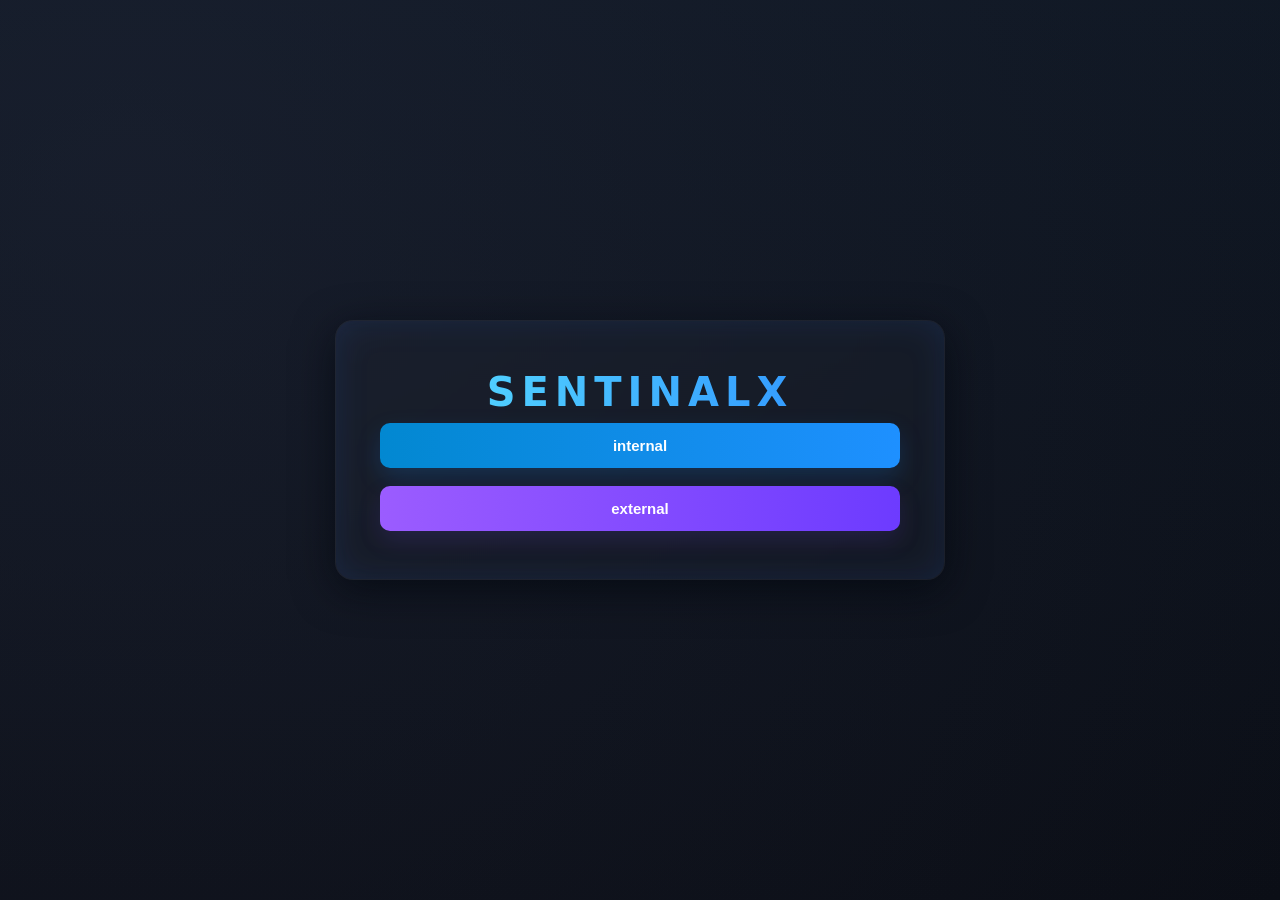
==== index.html @ fb239993 "s" ====
<!doctype html>
<html lang="en">
  <head>
    <meta charset="UTF-8" />
    <meta name="viewport" content="width=device-width, initial-scale=1.0" />
    <title>SENTINALX</title>

    <!-- Link to local stylesheet (replace path if your project uses /src/styles.css) -->
    <link rel="stylesheet" href="/src/styles.css" />

    <!-- Local script -->
    <script src="script.js" defer></script>
  </head>

  <body class="sx-body">

    <div class="sx-card" role="main" aria-labelledby="sx-title">
      <h1 id="sx-title" class="sx-title">SENTINALX</h1>

      <main class="sx-button-group" role="navigation" aria-label="Main actions">
        <!-- Keep onclick internal() for compatibility with existing JS -->
        <button type="button" onclick="internal()" class="sx-btn sx-btn-internal">
          <a href="internal.html" class="sx-link">internal</a>
        </button>

        <button type="button" class="sx-btn sx-btn-external">
          external
        </button>
      </main>
    </div>

  </body>
</html>
---- src/styles.css ----
/* === SentinalX isolated theme (all classes start with sx-) === */

/* -- Basic page layout -- */
.sx-body {
  margin: 0;
  min-height: 100vh;
  display: flex;
  align-items: center;
  justify-content: center;
  font-family: "Inter", system-ui, -apple-system, "Segoe UI", Roboto, "Helvetica Neue", Arial;
  color: #dbe6f1;
  background: radial-gradient(circle at 10% 20%, rgba(40,45,65,0.35), transparent),
              linear-gradient(180deg, #0f1723, #0b0e16);
  -webkit-font-smoothing: antialiased;
}

/* -- Compact centered small card used on index.html -- */
.sx-card {
  width: min(520px, 92vw);
  background: rgba(255,255,255,0.02);
  padding: 48px 44px;
  border-radius: 18px;
  text-align: center;
  box-shadow: 0 10px 40px rgba(2,6,12,0.65), 0 0 35px rgba(57,126,255,0.12) inset;
  border: 1px solid rgba(255,255,255,0.03);
  backdrop-filter: blur(6px);
}

/* -- Title styles -- */
.sx-title,
.sx-panel-title {
  margin: 0 0 8px 0;
  font-weight: 800;
  font-size: 40px;
  letter-spacing: 6px;
  background: linear-gradient(90deg,#59e0ff,#2b8bff);
  -webkit-background-clip: text;
  background-clip: text;
  color: transparent;
}

/* small subtitle */
.sx-panel-sub {
  margin: 0 0 18px 0;
  color: #98a0b3;
  font-size: 12px;
  letter-spacing: 2px;
}

/* -- Buttons container on index.html -- */
.sx-button-group {
  display: flex;
  flex-direction: column;
  gap: 18px;
}

/* -- Base button -- */
.sx-btn {
  border: none;
  cursor: pointer;
  padding: 14px 18px;
  border-radius: 10px;
  font-weight: 700;
  font-size: 15px;
  transition: transform .2s ease, box-shadow .2s ease;
  width: 100%;
  color: #fff;
  display: inline-flex;
  align-items: center;
  justify-content: center;
}

/* small link inside button */
.sx-link { color: inherit; text-decoration: none; display:block; width:100%; }

/* Button variants */
.sx-btn-internal {
  background: linear-gradient(90deg,#0288d1,#1e90ff);
  box-shadow: 0 10px 25px rgba(20,140,255,0.18);
}

.sx-btn-external {
  background: linear-gradient(90deg,#9b5cff,#6d3bff);
  box-shadow: 0 10px 25px rgba(120,70,255,0.14);
}

.sx-btn-muted {
  background: linear-gradient(180deg, rgba(255,255,255,0.02), rgba(255,255,255,0.01));
  color: #dbe6f1;
  box-shadow: 0 6px 18px rgba(2,6,12,0.6);
}

.sx-btn-primary { background: linear-gradient(90deg,#00b4ff,#0066ff); }
.sx-btn-purple  { background: linear-gradient(90deg,#9b5cff,#6d3bff); }
.sx-btn-green   { background: linear-gradient(90deg,#16c98a,#0aa36f); }

.sx-btn:hover { transform: translateY(-3px); }

/* === internal.html specific components === */

.sx-panel {
  width: min(760px, 96vw);
  display: flex;
  flex-direction: column;
  gap: 18px;
  align-items: center;
  padding: 36px 18px;
}

.sx-panel-header { text-align: center; margin-bottom: 6px; }

.sx-card-md {
  width: 100%;
  max-width: 540px;
  background: linear-gradient(180deg, rgba(255,255,255,0.02), rgba(255,255,255,0.01));
  padding: 26px;
  border-radius: 14px;
  border: 1px solid rgba(255,255,255,0.03);
  box-shadow: 0 8px 30px rgba(4,8,12,0.6), 0 0 28px rgba(80,120,255,0.06) inset;
}

/* status row */
.sx-status { display:flex; align-items:center; justify-content:center; gap:10px; margin-bottom:12px; }
.sx-dot { width:12px; height:12px; border-radius:50%; background:#30d158; box-shadow:0 6px 18px rgba(48,209,88,0.12); }
.sx-status-text { color:#9fcdbf; font-weight:600; }

/* controls stack */
.sx-controls { display:flex; flex-direction:column; gap:12px; }

/* divider */
.sx-divider { height:1px; background:linear-gradient(90deg,transparent,rgba(255,255,255,0.03),transparent); margin:12px 0;border-radius:2px; }

/* toggle row */
.sx-toggle-row {
  display:flex; align-items:center; justify-content:space-between; gap:12px;
  background: rgba(255,255,255,0.01); padding:12px; border-radius:10px;
}

.sx-toggle-left { display:flex; align-items:center; gap:10px; color:#e6f0ff; font-weight:600; }
.sx-toggle-icon { opacity:0.9; font-size:18px; color:#f1c40f; }

/* Toggle switch (pure CSS) */
.sx-toggle-right { display:flex; align-items:center; }

.sx-toggle-checkbox { display:none; }

.sx-toggle-switch {
  width:48px; height:26px; border-radius:999px; display:inline-flex; align-items:center; padding:3px;
  background:#18212b; position:relative; cursor:pointer; transition: background .22s ease;
}

.sx-toggle-knob {
  width:20px; height:20px; border-radius:50%; background:#cdd6e6; box-shadow:0 6px 12px rgba(2,6,12,0.5);
  transform: translateX(0);
  transition: transform .22s ease, background .22s ease;
}

/* Toggle checked state (using sibling selector) */
.sx-toggle-checkbox:checked + .sx-toggle-switch {
  background: linear-gradient(90deg,#5ce1a3,#16c98a);
}
.sx-toggle-checkbox:checked + .sx-toggle-switch .sx-toggle-knob {
  transform: translateX(22px);
  background: #fff;
}

/* Footer */
.sx-footer { color:#98a0b3; font-size:12px; margin-top:12px; text-align:center; }

/* small responsive tweaks */
@media (max-width:520px) {
  .sx-card { padding: 32px 20px; border-radius:14px; width: 92vw; }
  .sx-title { font-size:32px; letter-spacing:4px; }
  .sx-panel { padding: 18px; }
}
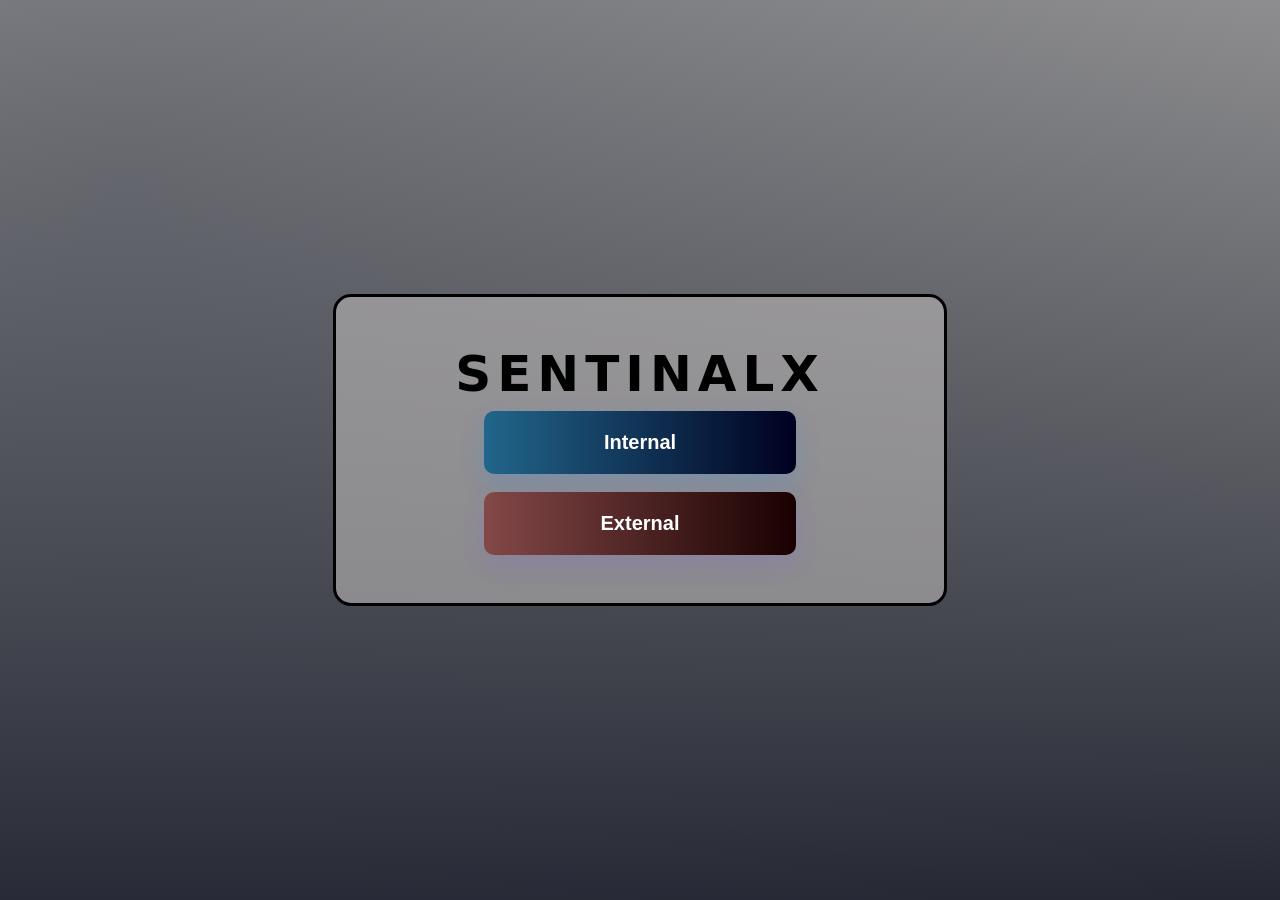
==== commit d638d71b: "s" ====
--- a/index.html
+++ b/index.html
@@ -4,6 +4,13 @@
     <meta charset="UTF-8" />
     <meta name="viewport" content="width=device-width, initial-scale=1.0" />
     <title>SENTINALX</title>
+
+    <link rel="preconnect" href="https://fonts.googleapis.com" />
+    <link rel="preconnect" href="https://fonts.gstatic.com" crossorigin />
+    <link
+      href="https://fonts.googleapis.com/css2?family=Space+Grotesk:wght@400;500;600;700&display=swap"
+      rel="stylesheet"
+    />
 
     <!-- Link to local stylesheet (replace path if your project uses /src/styles.css) -->
     <link rel="stylesheet" href="/src/styles.css" />
@@ -20,11 +27,11 @@
       <main class="sx-button-group" role="navigation" aria-label="Main actions">
         <!-- Keep onclick internal() for compatibility with existing JS -->
         <button type="button" onclick="internal()" class="sx-btn sx-btn-internal">
-          <a href="internal.html" class="sx-link">internal</a>
+          <a href="internal.html" class="sx-link">Internal</a>
         </button>
 
         <button type="button" class="sx-btn sx-btn-external">
-          external
+          External
         </button>
       </main>
     </div>
--- a/src/styles.css
+++ b/src/styles.css
@@ -8,22 +8,22 @@
   align-items: center;
   justify-content: center;
   font-family: "Inter", system-ui, -apple-system, "Segoe UI", Roboto, "Helvetica Neue", Arial;
-  color: #dbe6f1;
-  background: radial-gradient(circle at 10% 20%, rgba(40,45,65,0.35), transparent),
-              linear-gradient(180deg, #0f1723, #0b0e16);
+  color: #fcfdfd;
+  background: radial-gradient(circle at 10% 20%, rgba(56, 60, 74, 0.35), transparent),
+              linear-gradient(180deg, #929293, #252833);
   -webkit-font-smoothing: antialiased;
 }
 
 /* -- Compact centered small card used on index.html -- */
 .sx-card {
   width: min(520px, 92vw);
-  background: rgba(255,255,255,0.02);
+  background: rgba(183, 180, 180, 0.62);
   padding: 48px 44px;
   border-radius: 18px;
   text-align: center;
-  box-shadow: 0 10px 40px rgba(2,6,12,0.65), 0 0 35px rgba(57,126,255,0.12) inset;
-  border: 1px solid rgba(255,255,255,0.03);
-  backdrop-filter: blur(6px);
+  /* box-shadow: 0 10px 40px rgba(2,6,12,0.65), 0 0 35px rgba(57,126,255,0.12) inset; */
+  border: 3px solid rgb(0, 0, 0);
+  /* backdrop-filter: blur(6px); */
 }
 
 /* -- Title styles -- */
@@ -31,9 +31,9 @@
 .sx-panel-title {
   margin: 0 0 8px 0;
   font-weight: 800;
-  font-size: 40px;
+  font-size: 50px;
   letter-spacing: 6px;
-  background: linear-gradient(90deg,#59e0ff,#2b8bff);
+  background: linear-gradient(90deg,#000101,#000000);
   -webkit-background-clip: text;
   background-clip: text;
   color: transparent;
@@ -43,14 +43,22 @@
 .sx-panel-sub {
   margin: 0 0 18px 0;
   color: #98a0b3;
-  font-size: 12px;
+  font-size: 20px;
   letter-spacing: 2px;
+}
+
+.sx-card:hover{
+  box-shadow: 0px 4px 10px rgb(168, 165, 165);
+  border: 4px solid #000000;
+  transition-duration: 300ms;
+  transition-timing-function: ease-in-out;
 }
 
 /* -- Buttons container on index.html -- */
 .sx-button-group {
   display: flex;
   flex-direction: column;
+  align-items: center;
   gap: 18px;
 }
 
@@ -58,15 +66,16 @@
 .sx-btn {
   border: none;
   cursor: pointer;
-  padding: 14px 18px;
+  padding: 20px 18px;
   border-radius: 10px;
   font-weight: 700;
-  font-size: 15px;
+  font-size: 20px;
   transition: transform .2s ease, box-shadow .2s ease;
-  width: 100%;
+  width: 60%;
   color: #fff;
   display: inline-flex;
   align-items: center;
+  text-align: center;
   justify-content: center;
 }
 
@@ -75,13 +84,26 @@
 
 /* Button variants */
 .sx-btn-internal {
-  background: linear-gradient(90deg,#0288d1,#1e90ff);
+  background: linear-gradient(90deg,#21668b,#000020);
   box-shadow: 0 10px 25px rgba(20,140,255,0.18);
 }
 
+.sx-btn-internal:hover {
+  box-shadow: 0 14px 20px rgb(15, 15, 15);
+  border: 3px solid #ffffff;
+  transition-duration: 300ms;
+  transition-timing-function: ease-in-out;
+}
 .sx-btn-external {
-  background: linear-gradient(90deg,#9b5cff,#6d3bff);
+  background: linear-gradient(90deg,#844848,#190000);
   box-shadow: 0 10px 25px rgba(120,70,255,0.14);
+}
+
+.sx-btn-external:hover {
+  box-shadow: 0 14px 20px rgb(15, 15, 15);
+  border: 3px solid #ffffff;
+  transition-duration: 300ms;
+  transition-timing-function: ease-in-out;
 }
 
 .sx-btn-muted {
@@ -94,7 +116,12 @@
 .sx-btn-purple  { background: linear-gradient(90deg,#9b5cff,#6d3bff); }
 .sx-btn-green   { background: linear-gradient(90deg,#16c98a,#0aa36f); }
 
-.sx-btn:hover { transform: translateY(-3px); }
+.sx-btn:hover { 
+  transform: translateY(-3px);
+  border: 3px solid #ffffff;
+  transition-duration: 300ms;
+  transition-timing-function: ease-in-out;
+}
 
 /* === internal.html specific components === */
 
@@ -104,6 +131,7 @@
   flex-direction: column;
   gap: 18px;
   align-items: center;
+  text-align: center;
   padding: 36px 18px;
 }
 
@@ -115,7 +143,7 @@
   background: linear-gradient(180deg, rgba(255,255,255,0.02), rgba(255,255,255,0.01));
   padding: 26px;
   border-radius: 14px;
-  border: 1px solid rgba(255,255,255,0.03);
+  border: 1px solid rgba(123, 113, 113, 0.03);
   box-shadow: 0 8px 30px rgba(4,8,12,0.6), 0 0 28px rgba(80,120,255,0.06) inset;
 }
 
@@ -125,7 +153,12 @@
 .sx-status-text { color:#9fcdbf; font-weight:600; }
 
 /* controls stack */
-.sx-controls { display:flex; flex-direction:column; gap:12px; }
+.sx-controls { 
+  display:flex; 
+  flex-direction:column; 
+  gap:12px;
+  align-items: center;
+}
 
 /* divider */
 .sx-divider { height:1px; background:linear-gradient(90deg,transparent,rgba(255,255,255,0.03),transparent); margin:12px 0;border-radius:2px; }
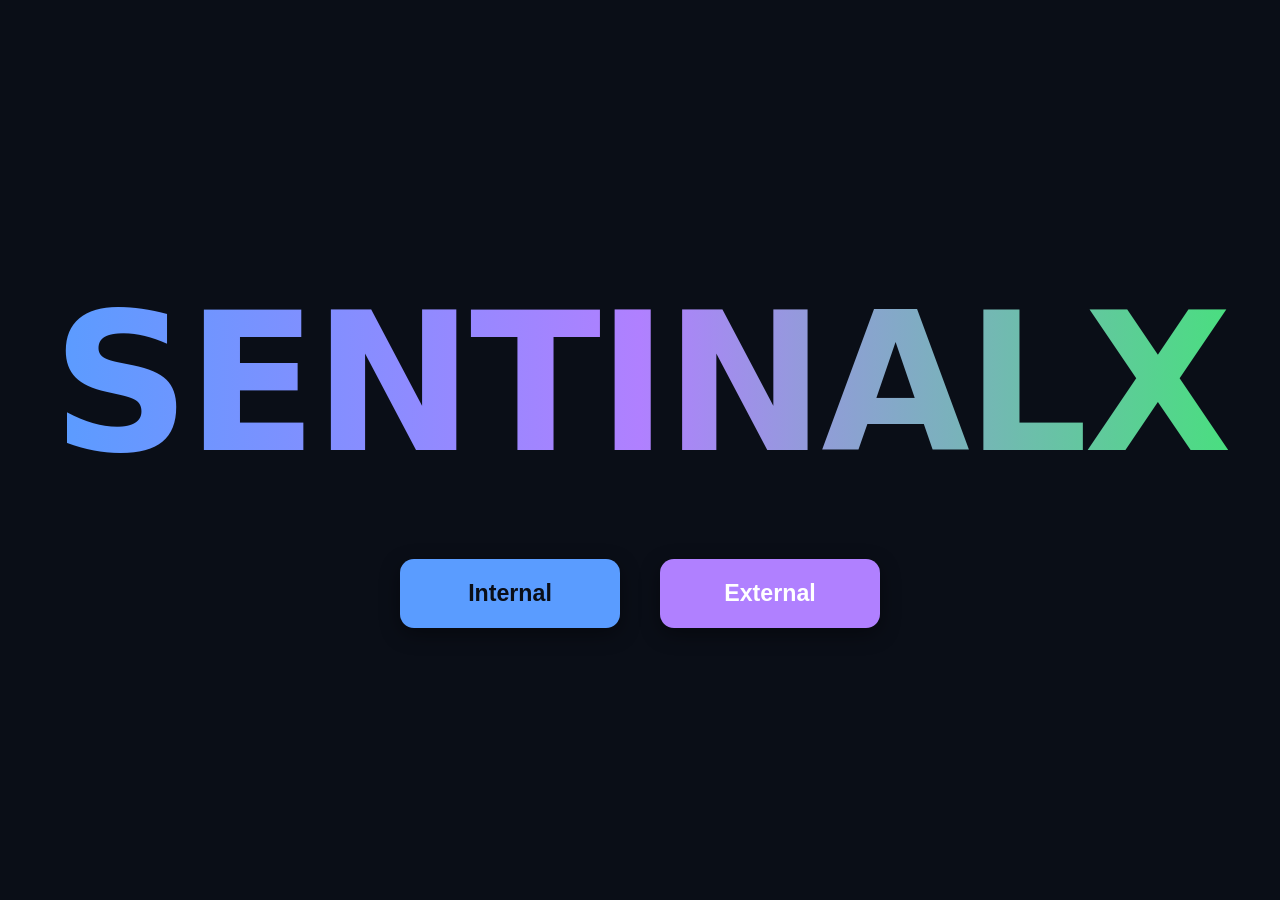
==== commit fc691f80: "s" ====
--- a/index.html
+++ b/index.html
@@ -20,21 +20,12 @@
   </head>
 
   <body class="sx-body">
-
-    <div class="sx-card" role="main" aria-labelledby="sx-title">
-      <h1 id="sx-title" class="sx-title">SENTINALX</h1>
-
-      <main class="sx-button-group" role="navigation" aria-label="Main actions">
-        <!-- Keep onclick internal() for compatibility with existing JS -->
-        <button type="button" onclick="internal()" class="sx-btn sx-btn-internal">
-          <a href="internal.html" class="sx-link">Internal</a>
-        </button>
-
-        <button type="button" class="sx-btn sx-btn-external">
-          External
-        </button>
-      </main>
+  <div class="sx-index-container">
+    <h1 class="sx-title">SENTINALX</h1>
+    <div class="sx-button-group">
+      <button class="sx-btn sx-btn-internal" onclick="internal()">Internal</button>
+      <button class="sx-btn sx-btn-external">External</button>
     </div>
-
-  </body>
+  </div>
+</body>
 </html>
--- a/src/styles.css
+++ b/src/styles.css
@@ -1,208 +1,480 @@
-/* === SentinalX isolated theme (all classes start with sx-) === */
-
-/* -- Basic page layout -- */
+/* =============================================================================
+   SENTINALX - 2025 Clean Dark Dashboard (high contrast, responsive, readable)
+   - Fixed index centering & visibility
+   - Clear sidebar + active states
+   - Better toggle & input contrast
+   - Real mobile sidebar + smooth scaling
+============================================================================= */
+
+:root {
+  --bg-body:      #0a0e17;
+  --bg-sidebar:   #101623;
+  --bg-header:    #0d111c;
+  --bg-card:      #161c26;
+  --bg-input:     #0f1621;
+  --text-main:    #f0f4f8;
+  --text-dim:     #a0aec0;
+  --border:       #2a3345;
+  --accent-blue:  #5a9cff;
+  --accent-purple:#b080ff;
+  --accent-green: #4ade80;
+  --status-ok:    #4ade80;
+  --radius-md:    10px;
+  --radius-lg:    14px;
+  --shadow:       0 6px 20px rgba(0,0,0,0.55);
+  --transition:   0.2s ease;
+}
+
+* {
+  box-sizing: border-box;
+  margin: 0;
+  padding: 0;
+}
+
 .sx-body {
-  margin: 0;
-  min-height: 100vh;
-  display: flex;
+  height: 100vh;
+  font-family: "Inter", system-ui, sans-serif;
+  background: var(--bg-body);
+  color: var(--text-main);
+  overflow: hidden;
+}
+
+/* ── INDEX PAGE (main entry) ──────────────────────────────────────────────── */
+.sx-index-container {
+  height: 100vh;
+  display: flex;
+  flex-direction: column;
   align-items: center;
   justify-content: center;
-  font-family: "Inter", system-ui, -apple-system, "Segoe UI", Roboto, "Helvetica Neue", Arial;
-  color: #fcfdfd;
-  background: radial-gradient(circle at 10% 20%, rgba(56, 60, 74, 0.35), transparent),
-              linear-gradient(180deg, #929293, #252833);
-  -webkit-font-smoothing: antialiased;
-}
-
-/* -- Compact centered small card used on index.html -- */
-.sx-card {
-  width: min(520px, 92vw);
-  background: rgba(183, 180, 180, 0.62);
-  padding: 48px 44px;
-  border-radius: 18px;
   text-align: center;
-  /* box-shadow: 0 10px 40px rgba(2,6,12,0.65), 0 0 35px rgba(57,126,255,0.12) inset; */
-  border: 3px solid rgb(0, 0, 0);
-  /* backdrop-filter: blur(6px); */
-}
-
-/* -- Title styles -- */
-.sx-title,
-.sx-panel-title {
-  margin: 0 0 8px 0;
-  font-weight: 800;
-  font-size: 50px;
-  letter-spacing: 6px;
-  background: linear-gradient(90deg,#000101,#000000);
+  padding: 2rem;
+}
+
+.sx-title {
+  font-size: clamp(5rem, 16vw, 12rem);
+  font-weight: 900;
+  letter-spacing: -4px;
+  background: linear-gradient(90deg, var(--accent-blue), var(--accent-purple), var(--accent-green));
   -webkit-background-clip: text;
   background-clip: text;
   color: transparent;
-}
-
-/* small subtitle */
+  margin-bottom: 4rem;
+}
+
+.sx-button-group {
+  display: flex;
+  gap: 2.5rem;
+  flex-wrap: wrap;
+  justify-content: center;
+}
+
+.sx-btn {
+  padding: 1.3rem 3.2rem;
+  font-size: 1.45rem;
+  font-weight: 600;
+  border-radius: var(--radius-lg);
+  cursor: pointer;
+  transition: all 0.25s ease;
+  min-width: 220px;
+  border: none;
+  box-shadow: 0 6px 20px rgba(0,0,0,0.4);
+}
+
+.sx-btn-internal {
+  background: var(--accent-blue);
+  color: #0a0e17;
+}
+
+.sx-btn-external {
+  background: var(--accent-purple);
+  color: white;
+}
+
+.sx-btn:hover {
+  transform: translateY(-6px);
+  box-shadow: 0 16px 40px rgba(0,0,0,0.6);
+}
+
+/* ── DASHBOARD LAYOUT ─────────────────────────────────────────────────────── */
+.sx-dashboard-grid {
+  display: grid;
+  grid-template-columns: 280px 1fr;
+  grid-template-rows: 68px 1fr;
+  height: 100vh;
+}
+
+.sx-header {
+  grid-column: 1 / -1;
+  background: var(--bg-header);
+  border-bottom: 1px solid var(--border);
+  display: flex;
+  align-items: center;
+  justify-content: space-between;
+  padding: 0 2rem;
+  backdrop-filter: blur(8px);
+}
+
+.sx-hamburger {
+  display: none;
+  background: none;
+  border: none;
+  color: var(--text-main);
+  font-size: 2.2rem;
+  cursor: pointer;
+  padding: 0.8rem;
+}
+
+.sx-status {
+  display: flex;
+  align-items: center;
+  gap: 12px;
+  font-size: 1rem;
+  font-weight: 500;
+}
+
+.sx-dot {
+  width: 12px;
+  height: 12px;
+  border-radius: 50%;
+  background: var(--status-ok);
+  box-shadow: 0 0 14px currentColor;
+}
+
+.sx-version {
+  font-size: 0.92rem;
+  color: var(--text-dim);
+}
+
+/* ── SIDEBAR ───────────────────────────────────────────────────────────────── */
+.sx-sidebar {
+  background: var(--bg-sidebar);
+  border-right: 1px solid var(--border);
+  padding: 2rem 1.5rem;
+  display: flex;
+  flex-direction: column;
+  gap: 2.5rem;
+  overflow-y: auto;
+  transition: transform 0.3s cubic-bezier(0.4, 0, 0.2, 1);
+}
+
+.sx-panel-title {
+  font-size: 2.8rem;
+  font-weight: 900;
+  letter-spacing: -1.2px;
+  background: linear-gradient(90deg, var(--accent-blue), var(--accent-purple));
+  -webkit-background-clip: text;
+  background-clip: text;
+  color: transparent;
+  text-align: center;
+}
+
 .sx-panel-sub {
-  margin: 0 0 18px 0;
-  color: #98a0b3;
-  font-size: 20px;
-  letter-spacing: 2px;
-}
-
-.sx-card:hover{
-  box-shadow: 0px 4px 10px rgb(168, 165, 165);
-  border: 4px solid #000000;
-  transition-duration: 300ms;
-  transition-timing-function: ease-in-out;
-}
-
-/* -- Buttons container on index.html -- */
-.sx-button-group {
+  font-size: 1rem;
+  color: var(--text-dim);
+  text-align: center;
+  margin-top: 0.6rem;
+}
+
+.sx-nav {
   display: flex;
   flex-direction: column;
-  align-items: center;
-  gap: 18px;
-}
-
-/* -- Base button -- */
-.sx-btn {
+  gap: 0.8rem;
+}
+
+.sx-nav-btn {
+  padding: 1.1rem 1.6rem;
+  border-radius: var(--radius-md);
+  font-size: 1.12rem;
+  font-weight: 500;
+  text-align: left;
+  background: transparent;
+  color: var(--text-main);
   border: none;
   cursor: pointer;
-  padding: 20px 18px;
-  border-radius: 10px;
+  transition: var(--transition);
+}
+
+.sx-nav-btn:hover {
+  background: rgba(255,255,255,0.08);
+}
+
+.sx-nav-btn.active {
+  background: rgba(90, 166, 255, 0.15);
+  border-left: 6px solid var(--accent-blue);
+  padding-left: 1.2rem;
+  font-weight: 600;
+}
+
+/* ── MAIN CONTENT ──────────────────────────────────────────────────────────── */
+.sx-main-content {
+  overflow-y: auto;
+  padding: clamp(2.5rem, 6vw, 4.5rem) clamp(2rem, 5vw, 4rem);
+  background: var(--bg-body);
+}
+
+.sx-section {
+  display: none;
+  flex-direction: column;
+  gap: 3.2rem;
+}
+
+.sx-section.active {
+  display: flex;
+}
+
+.sx-section-title {
+  font-size: clamp(2.2rem, 5.5vw, 3rem);
   font-weight: 700;
-  font-size: 20px;
-  transition: transform .2s ease, box-shadow .2s ease;
-  width: 60%;
-  color: #fff;
-  display: inline-flex;
-  align-items: center;
+}
+
+/* ── INPUT PANEL ───────────────────────────────────────────────────────────── */
+.sx-input-panel {
+  background: var(--bg-card);
+  border-radius: var(--radius-lg);
+  padding: 2.4rem;
+  box-shadow: var(--shadow);
+  border: 1px solid var(--border);
+  max-width: 620px;
+  width: 100%;
+}
+
+.sx-input-group {
+  margin-bottom: 2rem;
+}
+
+.sx-input-group label {
+  display: block;
+  margin-bottom: 0.9rem;
+  font-size: 1.08rem;
+  color: var(--text-dim);
+  font-weight: 500;
+}
+
+.sx-input-group input {
+  width: 100%;
+  padding: 1.2rem 1.5rem;
+  border-radius: var(--radius-md);
+  border: 1px solid var(--border);
+  background: var(--bg-input);
+  color: var(--text-main);
+  font-size: 1.12rem;
+}
+
+.sx-input-group input:focus {
+  outline: none;
+  border-color: var(--accent-blue);
+  box-shadow: 0 0 0 4px rgba(90,166,255,0.2);
+}
+
+/* ── EMPTY STATE ───────────────────────────────────────────────────────────── */
+.sx-empty-state {
+  flex: 1;
+  display: flex;
+  flex-direction: column;
+  align-items: center;
+  justify-content: center;
+  min-height: 60vh;
   text-align: center;
-  justify-content: center;
-}
-
-/* small link inside button */
-.sx-link { color: inherit; text-decoration: none; display:block; width:100%; }
-
-/* Button variants */
-.sx-btn-internal {
-  background: linear-gradient(90deg,#21668b,#000020);
-  box-shadow: 0 10px 25px rgba(20,140,255,0.18);
-}
-
-.sx-btn-internal:hover {
-  box-shadow: 0 14px 20px rgb(15, 15, 15);
-  border: 3px solid #ffffff;
-  transition-duration: 300ms;
-  transition-timing-function: ease-in-out;
-}
-.sx-btn-external {
-  background: linear-gradient(90deg,#844848,#190000);
-  box-shadow: 0 10px 25px rgba(120,70,255,0.14);
-}
-
-.sx-btn-external:hover {
-  box-shadow: 0 14px 20px rgb(15, 15, 15);
-  border: 3px solid #ffffff;
-  transition-duration: 300ms;
-  transition-timing-function: ease-in-out;
-}
-
-.sx-btn-muted {
-  background: linear-gradient(180deg, rgba(255,255,255,0.02), rgba(255,255,255,0.01));
-  color: #dbe6f1;
-  box-shadow: 0 6px 18px rgba(2,6,12,0.6);
-}
-
-.sx-btn-primary { background: linear-gradient(90deg,#00b4ff,#0066ff); }
-.sx-btn-purple  { background: linear-gradient(90deg,#9b5cff,#6d3bff); }
-.sx-btn-green   { background: linear-gradient(90deg,#16c98a,#0aa36f); }
-
-.sx-btn:hover { 
-  transform: translateY(-3px);
-  border: 3px solid #ffffff;
-  transition-duration: 300ms;
-  transition-timing-function: ease-in-out;
-}
-
-/* === internal.html specific components === */
-
-.sx-panel {
-  width: min(760px, 96vw);
-  display: flex;
-  flex-direction: column;
-  gap: 18px;
-  align-items: center;
-  text-align: center;
-  padding: 36px 18px;
-}
-
-.sx-panel-header { text-align: center; margin-bottom: 6px; }
-
-.sx-card-md {
-  width: 100%;
-  max-width: 540px;
-  background: linear-gradient(180deg, rgba(255,255,255,0.02), rgba(255,255,255,0.01));
-  padding: 26px;
-  border-radius: 14px;
-  border: 1px solid rgba(123, 113, 113, 0.03);
-  box-shadow: 0 8px 30px rgba(4,8,12,0.6), 0 0 28px rgba(80,120,255,0.06) inset;
-}
-
-/* status row */
-.sx-status { display:flex; align-items:center; justify-content:center; gap:10px; margin-bottom:12px; }
-.sx-dot { width:12px; height:12px; border-radius:50%; background:#30d158; box-shadow:0 6px 18px rgba(48,209,88,0.12); }
-.sx-status-text { color:#9fcdbf; font-weight:600; }
-
-/* controls stack */
-.sx-controls { 
-  display:flex; 
-  flex-direction:column; 
-  gap:12px;
-  align-items: center;
-}
-
-/* divider */
-.sx-divider { height:1px; background:linear-gradient(90deg,transparent,rgba(255,255,255,0.03),transparent); margin:12px 0;border-radius:2px; }
-
-/* toggle row */
+  background: rgba(22, 28, 38, 0.6);
+  border-radius: var(--radius-lg);
+  border: 1px dashed var(--border);
+  padding: 6rem 3.5rem;
+}
+
+.sx-empty-state h3 {
+  font-size: 2.3rem;
+  color: var(--text-main);
+  margin-bottom: 1.4rem;
+}
+
+.sx-empty-state p {
+  max-width: 620px;
+  line-height: 1.65;
+  color: var(--text-dim);
+  font-size: 1.15rem;
+}
+
+/* ── TOGGLE ────────────────────────────────────────────────────────────────── */
 .sx-toggle-row {
-  display:flex; align-items:center; justify-content:space-between; gap:12px;
-  background: rgba(255,255,255,0.01); padding:12px; border-radius:10px;
-}
-
-.sx-toggle-left { display:flex; align-items:center; gap:10px; color:#e6f0ff; font-weight:600; }
-.sx-toggle-icon { opacity:0.9; font-size:18px; color:#f1c40f; }
-
-/* Toggle switch (pure CSS) */
-.sx-toggle-right { display:flex; align-items:center; }
-
-.sx-toggle-checkbox { display:none; }
+  padding: 1.2rem 1.6rem;
+  background: rgba(255,255,255,0.06);
+  border-radius: var(--radius-md);
+  border: 1px solid var(--border);
+  display: flex;
+  align-items: center;
+  justify-content: space-between;
+}
+
+.sx-toggle-left {
+  display: flex;
+  align-items: center;
+  gap: 1.1rem;
+  color: var(--text-dim);
+  font-size: 1.1rem;
+  font-weight: 500;
+}
+
+.sx-toggle-icon {
+  font-size: 1.5rem;
+  color: #facc15;
+}
 
 .sx-toggle-switch {
-  width:48px; height:26px; border-radius:999px; display:inline-flex; align-items:center; padding:3px;
-  background:#18212b; position:relative; cursor:pointer; transition: background .22s ease;
+  width: 60px;
+  height: 32px;
+  background: #1f2a3d;
+  border-radius: 999px;
+  position: relative;
+  cursor: pointer;
+  transition: background 0.28s;
+  border: 2px solid #2d3748;
 }
 
 .sx-toggle-knob {
-  width:20px; height:20px; border-radius:50%; background:#cdd6e6; box-shadow:0 6px 12px rgba(2,6,12,0.5);
-  transform: translateX(0);
-  transition: transform .22s ease, background .22s ease;
-}
-
-/* Toggle checked state (using sibling selector) */
+  width: 26px;
+  height: 26px;
+  background: #cbd5e1;
+  border-radius: 50%;
+  position: absolute;
+  top: 1px;
+  left: 1px;
+  transition: transform 0.28s;
+  box-shadow: 0 2px 8px rgba(0,0,0,0.5);
+}
+
 .sx-toggle-checkbox:checked + .sx-toggle-switch {
-  background: linear-gradient(90deg,#5ce1a3,#16c98a);
-}
+  background: var(--accent-green);
+  border-color: #2f855a;
+}
+
 .sx-toggle-checkbox:checked + .sx-toggle-switch .sx-toggle-knob {
-  transform: translateX(22px);
-  background: #fff;
-}
-
-/* Footer */
-.sx-footer { color:#98a0b3; font-size:12px; margin-top:12px; text-align:center; }
-
-/* small responsive tweaks */
-@media (max-width:520px) {
-  .sx-card { padding: 32px 20px; border-radius:14px; width: 92vw; }
-  .sx-title { font-size:32px; letter-spacing:4px; }
-  .sx-panel { padding: 18px; }
-}
+  transform: translateX(28px);
+  background: white;
+}
+
+/* ── RESPONSIVE ────────────────────────────────────────────────────────────── */
+@media (max-width: 1100px) {
+  .sx-dashboard-grid {
+    grid-template-columns: 1fr;
+  }
+
+  .sx-sidebar {
+    position: fixed;
+    top: 0;
+    left: 0;
+    bottom: 0;
+    width: 300px;
+    transform: translateX(-100%);
+    z-index: 300;
+  }
+
+  .sx-sidebar.open {
+    transform: translateX(0);
+  }
+
+  .sx-hamburger {
+    display: block;
+  }
+}
+
+@media (max-width: 700px) {
+  .sx-header {
+    padding: 0 1.5rem;
+    height: auto;
+    flex-wrap: wrap;
+    gap: 1.2rem;
+  }
+
+  .sx-main-content {
+    padding: 2rem 1.8rem;
+  }
+
+  .sx-section-title {
+    font-size: 2.1rem;
+  }
+
+  .sx-input-panel {
+    padding: 1.8rem;
+  }
+}
+
+@media (max-width: 480px) {
+  .sx-title {
+    font-size: clamp(3.8rem, 18vw, 7.5rem);
+  }
+
+  .sx-button-group {
+    flex-direction: column;
+    gap: 1.8rem;
+  }
+
+  .sx-empty-state {
+    padding: 4rem 2rem;
+    min-height: 50vh;
+  }
+}
+/* ── Mobile Sidebar Improvements ───────────────────────────────────────────── */
+
+.sx-sidebar-close {
+  display: none;
+  position: absolute;
+  top: 1rem;
+  right: 1rem;
+  background: none;
+  border: none;
+  color: var(--text-main);
+  font-size: 2.2rem;
+  font-weight: bold;
+  cursor: pointer;
+  padding: 0.5rem;
+  line-height: 1;
+}
+
+.sx-backdrop {
+  display: none;
+  position: fixed;
+  inset: 0;
+  background: rgba(0,0,0,0.5);
+  backdrop-filter: blur(4px);
+  z-index: 150;
+  cursor: pointer;
+}
+
+/* When sidebar is open on mobile */
+@media (max-width: 1100px) {
+  .sx-sidebar {
+    position: fixed;
+    top: 0;
+    left: 0;
+    bottom: 0;
+    width: 300px;
+    transform: translateX(-100%);
+    z-index: 200;
+  }
+
+  .sx-sidebar.open {
+    transform: translateX(0);
+  }
+
+  .sx-sidebar.open .sx-sidebar-close {
+    display: block;
+  }
+
+  .sx-sidebar.open ~ .sx-backdrop {
+    display: block;
+  }
+
+  .sx-hamburger {
+    display: block;
+  }
+
+  .sx-main-content {
+    padding: 1.8rem 1.6rem;
+  }
+}
+
+/* Optional: when sidebar is open, shift main content slightly (nice effect) */
+.sx-sidebar.open ~ .sx-main-content {
+  transform: translateX(20px);
+  transition: transform 0.3s ease;
+}
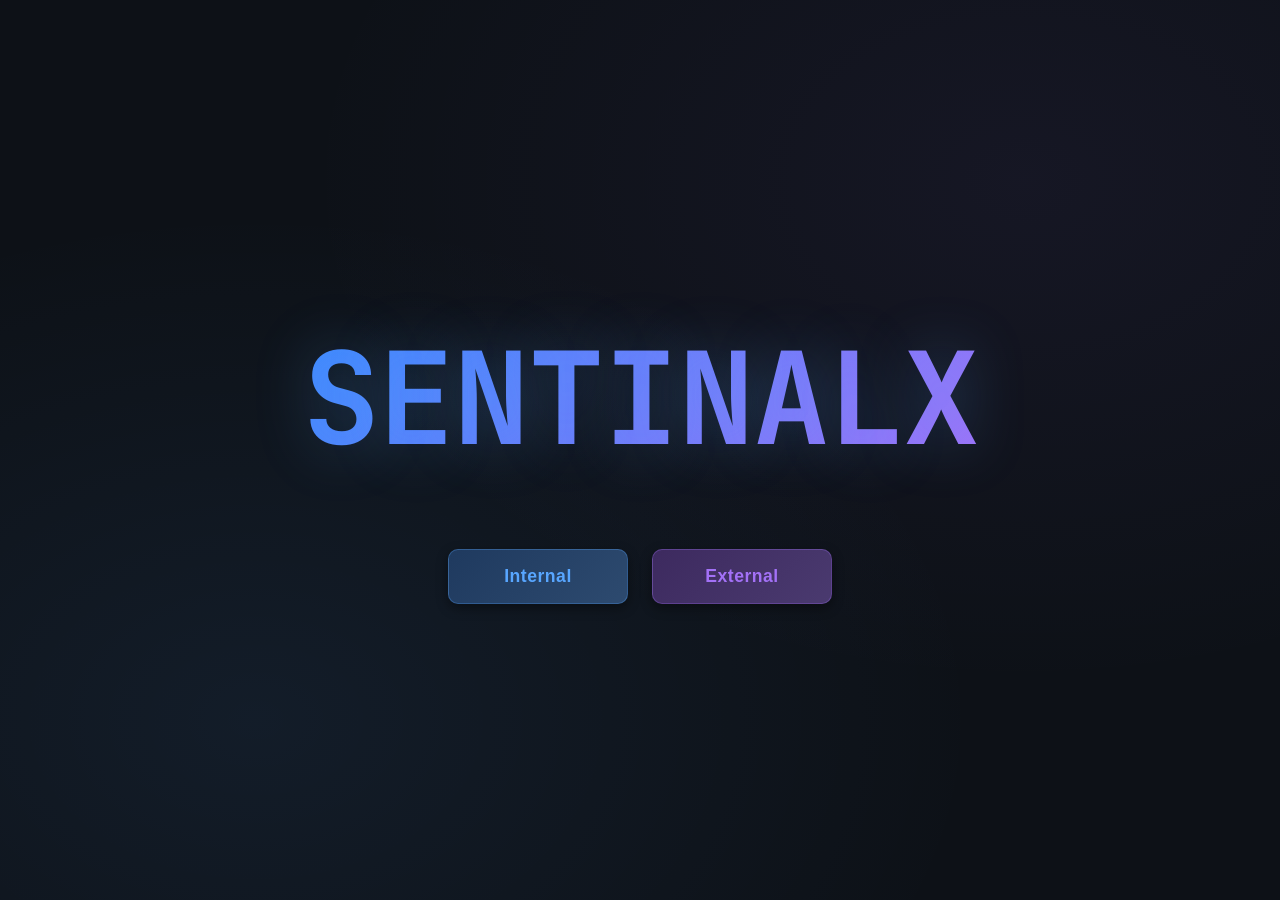
==== commit b85adbcf: "ui" ====
--- a/index.html
+++ b/index.html
@@ -3,29 +3,28 @@
   <head>
     <meta charset="UTF-8" />
     <meta name="viewport" content="width=device-width, initial-scale=1.0" />
-    <title>SENTINALX</title>
+    <title>SENTINALX - Network Security Scanner</title>
 
     <link rel="preconnect" href="https://fonts.googleapis.com" />
     <link rel="preconnect" href="https://fonts.gstatic.com" crossorigin />
     <link
-      href="https://fonts.googleapis.com/css2?family=Space+Grotesk:wght@400;500;600;700&display=swap"
+      href="https://fonts.googleapis.com/css2?family=JetBrains+Mono:wght@400;500;600;700&display=swap"
       rel="stylesheet"
     />
 
-    <!-- Link to local stylesheet (replace path if your project uses /src/styles.css) -->
     <link rel="stylesheet" href="/src/styles.css" />
 
-    <!-- Local script -->
     <script src="script.js" defer></script>
   </head>
 
   <body class="sx-body">
-  <div class="sx-index-container">
-    <h1 class="sx-title">SENTINALX</h1>
-    <div class="sx-button-group">
-      <button class="sx-btn sx-btn-internal" onclick="internal()">Internal</button>
-      <button class="sx-btn sx-btn-external">External</button>
+    <div class="sx-index-container">
+      <h1 class="sx-title">SENTINALX</h1>
+      <div class="sx-button-group">
+        <button class="sx-btn sx-btn-internal" onclick="internal()">Internal</button>
+        <button class="sx-btn sx-btn-external">External</button>
+      </div>
     </div>
-  </div>
-</body>
+  </body>
 </html>
+
--- a/src/styles.css
+++ b/src/styles.css
@@ -1,45 +1,102 @@
 /* =============================================================================
-   SENTINALX - 2025 Clean Dark Dashboard (high contrast, responsive, readable)
-   - Fixed index centering & visibility
-   - Clear sidebar + active states
-   - Better toggle & input contrast
-   - Real mobile sidebar + smooth scaling
+   SENTINALX - Peaceful Dark Theme UI (2025)
+   - Muted, peaceful colors (not radiant)
+   - Deep navy/slate backgrounds
+   - Soft accent colors for reduced eye strain
+   - Fully responsive with smooth animations
 ============================================================================= */
 
 :root {
-  --bg-body:      #0a0e17;
-  --bg-sidebar:   #101623;
-  --bg-header:    #0d111c;
-  --bg-card:      #161c26;
-  --bg-input:     #0f1621;
-  --text-main:    #f0f4f8;
-  --text-dim:     #a0aec0;
-  --border:       #2a3345;
-  --accent-blue:  #5a9cff;
-  --accent-purple:#b080ff;
-  --accent-green: #4ade80;
-  --status-ok:    #4ade80;
-  --radius-md:    10px;
-  --radius-lg:    14px;
-  --shadow:       0 6px 20px rgba(0,0,0,0.55);
-  --transition:   0.2s ease;
-}
-
+  /* === Peaceful Dark Theme Colors === */
+  --bg-body:      #0d1117;
+  --bg-sidebar:   #131820;
+  --bg-header:    #0f1218;
+  --bg-card:      #161b22;
+  --bg-input:     #0d1117;
+  --bg-hover:     #1c2128;
+  
+  /* === Muted Text Colors === */
+  --text-primary: #c9d1d9;
+  --text-secondary: #8b949e;
+  --text-muted:   #6e7681;
+  
+  /* === Soft Accent Colors (not radiant) === */
+  --accent-blue:  #58a6ff;
+  --accent-blue-muted: #388bfd;
+  --accent-purple:#a371f7;
+  --accent-green: #3fb950;
+  --accent-yellow:#d29922;
+  --accent-red:   #f85149;
+  
+  /* === Status Colors === */
+  --status-online:  #3fb950;
+  --status-offline: #6e7681;
+  --status-warning: #d29922;
+  --status-danger:  #f85149;
+  
+  /* === Borders & Effects === */
+  --border-color:  #30363d;
+  --border-hover:  #484f58;
+  --shadow-sm:     0 1px 2px rgba(0,0,0,0.3);
+  --shadow-md:     0 4px 12px rgba(0,0,0,0.4);
+  --shadow-lg:     0 8px 24px rgba(0,0,0,0.5);
+  
+  /* === Spacing & Sizing === */
+  --radius-sm:     6px;
+  --radius-md:     10px;
+  --radius-lg:     14px;
+  --radius-xl:     20px;
+  
+  /* === Transitions === */
+  --transition-fast: 0.15s ease;
+  --transition-normal: 0.25s ease;
+  --transition-slow: 0.4s cubic-bezier(0.4, 0, 0.2, 1);
+}
+
+/* === Base Reset === */
 * {
   box-sizing: border-box;
   margin: 0;
   padding: 0;
 }
 
+html {
+  font-size: 16px;
+  scroll-behavior: smooth;
+}
+
 .sx-body {
   height: 100vh;
-  font-family: "Inter", system-ui, sans-serif;
+  font-family: "JetBrains Mono", "Fira Code", "SF Mono", "Consolas", monospace;
   background: var(--bg-body);
-  color: var(--text-main);
+  color: var(--text-primary);
   overflow: hidden;
-}
-
-/* ── INDEX PAGE (main entry) ──────────────────────────────────────────────── */
+  line-height: 1.6;
+}
+
+/* === Scrollbar Styling === */
+::-webkit-scrollbar {
+  width: 8px;
+  height: 8px;
+}
+
+::-webkit-scrollbar-track {
+  background: var(--bg-body);
+}
+
+::-webkit-scrollbar-thumb {
+  background: var(--border-color);
+  border-radius: 4px;
+}
+
+::-webkit-scrollbar-thumb:hover {
+  background: var(--border-hover);
+}
+
+/* ═══════════════════════════════════════════════════════════════════════════
+   INDEX PAGE (Landing Page)
+══════════════════════════════════════════════════════════════════════════ */
+
 .sx-index-container {
   height: 100vh;
   display: flex;
@@ -48,174 +105,323 @@
   justify-content: center;
   text-align: center;
   padding: 2rem;
+  background: 
+    radial-gradient(ellipse at 20% 80%, rgba(88, 166, 255, 0.08) 0%, transparent 50%),
+    radial-gradient(ellipse at 80% 20%, rgba(163, 113, 247, 0.06) 0%, transparent 50%),
+    var(--bg-body);
+  animation: fadeIn 0.6s ease-out;
+}
+
+@keyframes fadeIn {
+  from { opacity: 0; transform: translateY(20px); }
+  to { opacity: 1; transform: translateY(0); }
 }
 
 .sx-title {
-  font-size: clamp(5rem, 16vw, 12rem);
-  font-weight: 900;
-  letter-spacing: -4px;
-  background: linear-gradient(90deg, var(--accent-blue), var(--accent-purple), var(--accent-green));
+  font-size: clamp(3rem, 12vw, 8rem);
+  font-weight: 700;
+  letter-spacing: -2px;
+  background: linear-gradient(135deg, var(--accent-blue-muted) 0%, var(--accent-purple) 100%);
   -webkit-background-clip: text;
   background-clip: text;
   color: transparent;
-  margin-bottom: 4rem;
+  margin-bottom: 3rem;
+  text-shadow: 0 0 60px rgba(88, 166, 255, 0.3);
 }
 
 .sx-button-group {
   display: flex;
-  gap: 2.5rem;
+  gap: 1.5rem;
   flex-wrap: wrap;
   justify-content: center;
+  animation: slideUp 0.6s ease-out 0.2s both;
+}
+
+@keyframes slideUp {
+  from { opacity: 0; transform: translateY(30px); }
+  to { opacity: 1; transform: translateY(0); }
 }
 
 .sx-btn {
-  padding: 1.3rem 3.2rem;
-  font-size: 1.45rem;
+  padding: 1rem 2.5rem;
+  font-size: 1.1rem;
   font-weight: 600;
-  border-radius: var(--radius-lg);
+  border-radius: var(--radius-md);
   cursor: pointer;
-  transition: all 0.25s ease;
-  min-width: 220px;
+  transition: all var(--transition-normal);
+  min-width: 180px;
   border: none;
-  box-shadow: 0 6px 20px rgba(0,0,0,0.4);
+  box-shadow: var(--shadow-md);
+  letter-spacing: 0.5px;
 }
 
 .sx-btn-internal {
-  background: var(--accent-blue);
-  color: #0a0e17;
+  background: linear-gradient(135deg, #1f3a5f 0%, #2d4a6f 100%);
+  color: var(--accent-blue);
+  border: 1px solid rgba(88, 166, 255, 0.3);
 }
 
 .sx-btn-external {
-  background: var(--accent-purple);
-  color: white;
+  background: linear-gradient(135deg, #3d2a5f 0%, #4a3a6f 100%);
+  color: var(--accent-purple);
+  border: 1px solid rgba(163, 113, 247, 0.3);
 }
 
 .sx-btn:hover {
-  transform: translateY(-6px);
-  box-shadow: 0 16px 40px rgba(0,0,0,0.6);
-}
-
-/* ── DASHBOARD LAYOUT ─────────────────────────────────────────────────────── */
+  transform: translateY(-3px);
+  box-shadow: var(--shadow-lg);
+}
+
+.sx-btn:active {
+  transform: translateY(-1px);
+}
+
+/* ═══════════════════════════════════════════════════════════════════════════
+   DASHBOARD LAYOUT
+══════════════════════════════════════════════════════════════════════════ */
+
 .sx-dashboard-grid {
   display: grid;
-  grid-template-columns: 280px 1fr;
-  grid-template-rows: 68px 1fr;
+  grid-template-columns: 260px 1fr;
+  grid-template-rows: 60px 1fr;
   height: 100vh;
-}
-
+  animation: fadeIn 0.4s ease-out;
+}
+
+/* === Header === */
 .sx-header {
   grid-column: 1 / -1;
   background: var(--bg-header);
-  border-bottom: 1px solid var(--border);
+  border-bottom: 1px solid var(--border-color);
   display: flex;
   align-items: center;
   justify-content: space-between;
-  padding: 0 2rem;
-  backdrop-filter: blur(8px);
+  padding: 0 1.5rem;
+  backdrop-filter: blur(10px);
+  z-index: 100;
 }
 
 .sx-hamburger {
   display: none;
   background: none;
   border: none;
-  color: var(--text-main);
-  font-size: 2.2rem;
+  color: var(--text-primary);
+  font-size: 1.5rem;
   cursor: pointer;
-  padding: 0.8rem;
+  padding: 0.5rem;
+  border-radius: var(--radius-sm);
+  transition: background var(--transition-fast);
+}
+
+.sx-hamburger:hover {
+  background: var(--bg-hover);
 }
 
 .sx-status {
   display: flex;
   align-items: center;
-  gap: 12px;
-  font-size: 1rem;
+  gap: 10px;
+  font-size: 0.875rem;
   font-weight: 500;
+  color: var(--text-secondary);
 }
 
 .sx-dot {
-  width: 12px;
-  height: 12px;
+  width: 8px;
+  height: 8px;
   border-radius: 50%;
-  background: var(--status-ok);
-  box-shadow: 0 0 14px currentColor;
+  background: var(--status-online);
+  box-shadow: 0 0 8px var(--status-online);
+  transition: all var(--transition-normal);
+}
+
+.sx-header-right {
+  display: flex;
+  align-items: center;
+  gap: 1rem;
 }
 
 .sx-version {
-  font-size: 0.92rem;
-  color: var(--text-dim);
-}
-
-/* ── SIDEBAR ───────────────────────────────────────────────────────────────── */
+  font-size: 0.75rem;
+  color: var(--text-muted);
+}
+
+/* ═══════════════════════════════════════════════════════════════════════════
+   SIDEBAR
+══════════════════════════════════════════════════════════════════════════ */
+
 .sx-sidebar {
   background: var(--bg-sidebar);
-  border-right: 1px solid var(--border);
-  padding: 2rem 1.5rem;
+  border-right: 1px solid var(--border-color);
+  padding: 1.5rem 1rem;
   display: flex;
   flex-direction: column;
-  gap: 2.5rem;
+  gap: 1.5rem;
   overflow-y: auto;
-  transition: transform 0.3s cubic-bezier(0.4, 0, 0.2, 1);
+  overflow-x: hidden;
+  transition: transform var(--transition-slow);
+}
+
+.sx-sidebar-header {
+  padding: 0.5rem 0.75rem;
+  margin-bottom: 0.5rem;
 }
 
 .sx-panel-title {
-  font-size: 2.8rem;
-  font-weight: 900;
-  letter-spacing: -1.2px;
-  background: linear-gradient(90deg, var(--accent-blue), var(--accent-purple));
+  font-size: 1.5rem;
+  font-weight: 700;
+  letter-spacing: -0.5px;
+  background: linear-gradient(135deg, var(--accent-blue-muted) 0%, var(--accent-purple) 100%);
   -webkit-background-clip: text;
   background-clip: text;
   color: transparent;
-  text-align: center;
 }
 
 .sx-panel-sub {
-  font-size: 1rem;
-  color: var(--text-dim);
-  text-align: center;
-  margin-top: 0.6rem;
+  font-size: 0.65rem;
+  color: var(--text-muted);
+  letter-spacing: 2px;
+  margin-top: 0.25rem;
+  text-transform: uppercase;
 }
 
 .sx-nav {
   display: flex;
   flex-direction: column;
-  gap: 0.8rem;
+  gap: 0.4rem;
 }
 
 .sx-nav-btn {
-  padding: 1.1rem 1.6rem;
+  padding: 0.75rem 1rem;
   border-radius: var(--radius-md);
-  font-size: 1.12rem;
+  font-size: 0.875rem;
   font-weight: 500;
   text-align: left;
   background: transparent;
-  color: var(--text-main);
+  color: var(--text-secondary);
   border: none;
   cursor: pointer;
-  transition: var(--transition);
+  transition: all var(--transition-fast);
+  display: flex;
+  align-items: center;
+  gap: 0.75rem;
+}
+
+.sx-nav-btn::before {
+  content: '';
+  width: 6px;
+  height: 6px;
+  border-radius: 50%;
+  background: var(--text-muted);
+  transition: all var(--transition-fast);
 }
 
 .sx-nav-btn:hover {
-  background: rgba(255,255,255,0.08);
+  background: var(--bg-hover);
+  color: var(--text-primary);
+}
+
+.sx-nav-btn:hover::before {
+  background: var(--accent-blue);
 }
 
 .sx-nav-btn.active {
-  background: rgba(90, 166, 255, 0.15);
-  border-left: 6px solid var(--accent-blue);
-  padding-left: 1.2rem;
+  background: rgba(88, 166, 255, 0.1);
+  color: var(--accent-blue);
   font-weight: 600;
 }
 
-/* ── MAIN CONTENT ──────────────────────────────────────────────────────────── */
+.sx-nav-btn.active::before {
+  background: var(--accent-blue);
+  box-shadow: 0 0 8px var(--accent-blue);
+}
+
+/* === Sidebar Toggle === */
+.sx-toggle-row {
+  padding: 0.625rem 0.75rem;
+  background: var(--bg-card);
+  border-radius: var(--radius-md);
+  border: 1px solid var(--border-color);
+  display: flex;
+  align-items: center;
+  justify-content: space-between;
+  gap: 0.5rem;
+  margin-top: auto;
+  flex-shrink: 0;
+}
+
+.sx-toggle-left {
+  display: flex;
+  align-items: center;
+  gap: 0.5rem;
+  color: var(--text-secondary);
+  font-size: 0.7rem;
+  font-weight: 500;
+  min-width: 0;
+  overflow: hidden;
+}
+
+.sx-toggle-icon {
+  font-size: 0.85rem;
+  opacity: 0.7;
+  flex-shrink: 0;
+}
+
+.sx-toggle-label {
+  white-space: nowrap;
+  overflow: hidden;
+  text-overflow: ellipsis;
+}
+
+.sx-toggle-switch {
+  width: 36px;
+  height: 20px;
+  background: var(--bg-input);
+  border-radius: 10px;
+  position: relative;
+  cursor: pointer;
+  transition: background var(--transition-normal);
+  border: 1px solid var(--border-color);
+  flex-shrink: 0;
+}
+
+.sx-toggle-knob {
+  width: 14px;
+  height: 14px;
+  background: var(--text-muted);
+  border-radius: 50%;
+  position: absolute;
+  top: 2px;
+  left: 2px;
+  transition: all var(--transition-normal);
+  box-shadow: 0 1px 2px rgba(0,0,0,0.3);
+}
+
+.sx-toggle-checkbox:checked + .sx-toggle-switch {
+  background: rgba(63, 185, 80, 0.2);
+  border-color: var(--accent-green);
+}
+
+.sx-toggle-checkbox:checked + .sx-toggle-switch .sx-toggle-knob {
+  transform: translateX(16px);
+  background: var(--accent-green);
+}
+
+/* ═══════════════════════════════════════════════════════════════════════════
+   MAIN CONTENT
+══════════════════════════════════════════════════════════════════════════ */
+
 .sx-main-content {
   overflow-y: auto;
-  padding: clamp(2.5rem, 6vw, 4.5rem) clamp(2rem, 5vw, 4rem);
+  padding: 2rem 2.5rem;
   background: var(--bg-body);
 }
 
 .sx-section {
   display: none;
   flex-direction: column;
-  gap: 3.2rem;
+  gap: 1.5rem;
+  animation: fadeIn 0.3s ease-out;
 }
 
 .sx-section.active {
@@ -223,137 +429,335 @@
 }
 
 .sx-section-title {
-  font-size: clamp(2.2rem, 5.5vw, 3rem);
-  font-weight: 700;
-}
-
-/* ── INPUT PANEL ───────────────────────────────────────────────────────────── */
+  font-size: 1.5rem;
+  font-weight: 600;
+  color: var(--text-primary);
+  padding-bottom: 0.5rem;
+  border-bottom: 1px solid var(--border-color);
+}
+
+/* ═══════════════════════════════════════════════════════════════════════════
+   INPUT PANEL
+══════════════════════════════════════════════════════════════════════════ */
+
 .sx-input-panel {
   background: var(--bg-card);
   border-radius: var(--radius-lg);
-  padding: 2.4rem;
-  box-shadow: var(--shadow);
-  border: 1px solid var(--border);
-  max-width: 620px;
+  padding: 1.5rem;
+  box-shadow: var(--shadow-sm);
+  border: 1px solid var(--border-color);
+  max-width: 600px;
   width: 100%;
+  display: flex;
+  flex-wrap: wrap;
+  gap: 1rem;
+  align-items: flex-end;
 }
 
 .sx-input-group {
-  margin-bottom: 2rem;
+  flex: 1;
+  min-width: 200px;
 }
 
 .sx-input-group label {
   display: block;
-  margin-bottom: 0.9rem;
-  font-size: 1.08rem;
-  color: var(--text-dim);
+  margin-bottom: 0.5rem;
+  font-size: 0.75rem;
+  color: var(--text-secondary);
   font-weight: 500;
+  text-transform: uppercase;
+  letter-spacing: 0.5px;
 }
 
 .sx-input-group input {
   width: 100%;
-  padding: 1.2rem 1.5rem;
+  padding: 0.75rem 1rem;
   border-radius: var(--radius-md);
-  border: 1px solid var(--border);
+  border: 1px solid var(--border-color);
   background: var(--bg-input);
-  color: var(--text-main);
-  font-size: 1.12rem;
+  color: var(--text-primary);
+  font-size: 0.9rem;
+  font-family: inherit;
+  transition: all var(--transition-fast);
 }
 
 .sx-input-group input:focus {
   outline: none;
   border-color: var(--accent-blue);
-  box-shadow: 0 0 0 4px rgba(90,166,255,0.2);
-}
-
-/* ── EMPTY STATE ───────────────────────────────────────────────────────────── */
+  box-shadow: 0 0 0 3px rgba(88, 166, 255, 0.1);
+}
+
+.sx-input-group input::placeholder {
+  color: var(--text-muted);
+}
+
+.sx-btn-small {
+  padding: 0.75rem 1.5rem;
+  font-size: 0.875rem;
+  min-width: auto;
+}
+
+/* ═══════════════════════════════════════════════════════════════════════════
+   EMPTY STATE
+══════════════════════════════════════════════════════════════════════════ */
+
 .sx-empty-state {
   flex: 1;
   display: flex;
   flex-direction: column;
   align-items: center;
   justify-content: center;
-  min-height: 60vh;
+  min-height: 300px;
   text-align: center;
-  background: rgba(22, 28, 38, 0.6);
+  background: var(--bg-card);
   border-radius: var(--radius-lg);
-  border: 1px dashed var(--border);
-  padding: 6rem 3.5rem;
+  border: 1px dashed var(--border-color);
+  padding: 3rem;
+  transition: all var(--transition-normal);
+}
+
+.sx-empty-state:hover {
+  border-color: var(--border-hover);
+}
+
+.sx-empty-state-icon {
+  font-size: 3rem;
+  margin-bottom: 1rem;
+  opacity: 0.5;
 }
 
 .sx-empty-state h3 {
-  font-size: 2.3rem;
-  color: var(--text-main);
-  margin-bottom: 1.4rem;
+  font-size: 1.25rem;
+  color: var(--text-primary);
+  margin-bottom: 0.5rem;
+  font-weight: 600;
 }
 
 .sx-empty-state p {
-  max-width: 620px;
-  line-height: 1.65;
-  color: var(--text-dim);
-  font-size: 1.15rem;
-}
-
-/* ── TOGGLE ────────────────────────────────────────────────────────────────── */
-.sx-toggle-row {
-  padding: 1.2rem 1.6rem;
-  background: rgba(255,255,255,0.06);
+  max-width: 400px;
+  line-height: 1.6;
+  color: var(--text-secondary);
+  font-size: 0.875rem;
+}
+
+/* ═══════════════════════════════════════════════════════════════════════════
+   RESULTS CONTAINER
+══════════════════════════════════════════════════════════════════════════ */
+
+.sx-results-container {
+  margin-top: 1.5rem;
+}
+
+.sx-results-container.hidden {
+  display: none;
+}
+
+/* ═══════════════════════════════════════════════════════════════════════════
+   DEVICE CARDS
+══════════════════════════════════════════════════════════════════════════ */
+
+.sx-device-grid {
+  display: grid;
+  grid-template-columns: repeat(auto-fill, minmax(280px, 1fr));
+  gap: 1rem;
+  margin-top: 1rem;
+}
+
+.sx-device-card {
+  background: var(--bg-card);
+  border: 1px solid var(--border-color);
   border-radius: var(--radius-md);
-  border: 1px solid var(--border);
-  display: flex;
+  padding: 1.25rem;
+  transition: all var(--transition-normal);
+  animation: cardFadeIn 0.3s ease-out;
+}
+
+@keyframes cardFadeIn {
+  from { opacity: 0; transform: translateY(10px); }
+  to { opacity: 1; transform: translateY(0); }
+}
+
+.sx-device-card:hover {
+  border-color: var(--accent-blue);
+  transform: translateY(-2px);
+  box-shadow: var(--shadow-md);
+}
+
+.sx-device-header {
+  display: flex;
+  justify-content: space-between;
+  align-items: flex-start;
+  margin-bottom: 1rem;
+}
+
+.sx-device-name {
+  font-weight: 600;
+  font-size: 1rem;
+  color: var(--text-primary);
+}
+
+.sx-device-ip {
+  font-size: 0.75rem;
+  color: var(--text-muted);
+  font-family: monospace;
+}
+
+.sx-device-status {
+  padding: 0.25rem 0.75rem;
+  border-radius: 20px;
+  font-size: 0.7rem;
+  font-weight: 600;
+  text-transform: uppercase;
+  letter-spacing: 0.5px;
+}
+
+.sx-device-status.online {
+  background: rgba(63, 185, 80, 0.15);
+  color: var(--status-online);
+  border: 1px solid rgba(63, 185, 80, 0.3);
+}
+
+.sx-device-status.offline {
+  background: rgba(110, 118, 129, 0.15);
+  color: var(--status-offline);
+  border: 1px solid rgba(110, 118, 129, 0.3);
+}
+
+.sx-device-details {
+  display: flex;
+  flex-direction: column;
+  gap: 0.5rem;
+}
+
+.sx-device-detail {
+  display: flex;
+  justify-content: space-between;
+  font-size: 0.8rem;
+}
+
+.sx-device-detail-label {
+  color: var(--text-muted);
+}
+
+.sx-device-detail-value {
+  color: var(--text-secondary);
+  font-family: monospace;
+}
+
+/* ═══════════════════════════════════════════════════════════════════════════
+   RESULTS TABLE
+══════════════════════════════════════════════════════════════════════════ */
+
+.sx-results-table {
+  width: 100%;
+  border-collapse: separate;
+  border-spacing: 0;
+  margin-top: 1rem;
+  background: var(--bg-card);
+  border-radius: var(--radius-md);
+  overflow: hidden;
+  border: 1px solid var(--border-color);
+}
+
+.sx-results-table th,
+.sx-results-table td {
+  padding: 0.875rem 1rem;
+  text-align: left;
+  font-size: 0.85rem;
+}
+
+.sx-results-table th {
+  background: var(--bg-sidebar);
+  color: var(--text-secondary);
+  font-weight: 600;
+  text-transform: uppercase;
+  letter-spacing: 0.5px;
+  font-size: 0.7rem;
+  border-bottom: 1px solid var(--border-color);
+}
+
+.sx-results-table tr {
+  transition: background var(--transition-fast);
+}
+
+.sx-results-table tbody tr:hover {
+  background: var(--bg-hover);
+}
+
+.sx-results-table td {
+  border-bottom: 1px solid var(--border-color);
+  color: var(--text-primary);
+}
+
+.sx-results-table tr:last-child td {
+  border-bottom: none;
+}
+
+/* === Port Status Badge === */
+.sx-port-status {
+  display: inline-flex;
   align-items: center;
-  justify-content: space-between;
-}
-
-.sx-toggle-left {
-  display: flex;
-  align-items: center;
-  gap: 1.1rem;
-  color: var(--text-dim);
-  font-size: 1.1rem;
+  gap: 0.375rem;
+  padding: 0.25rem 0.625rem;
+  border-radius: var(--radius-sm);
+  font-size: 0.75rem;
   font-weight: 500;
 }
 
-.sx-toggle-icon {
-  font-size: 1.5rem;
-  color: #facc15;
-}
-
-.sx-toggle-switch {
-  width: 60px;
-  height: 32px;
-  background: #1f2a3d;
-  border-radius: 999px;
-  position: relative;
-  cursor: pointer;
-  transition: background 0.28s;
-  border: 2px solid #2d3748;
-}
-
-.sx-toggle-knob {
-  width: 26px;
-  height: 26px;
-  background: #cbd5e1;
+.sx-port-status.open {
+  background: rgba(63, 185, 80, 0.15);
+  color: var(--status-online);
+}
+
+.sx-port-status.closed {
+  background: rgba(248, 81, 73, 0.15);
+  color: var(--status-danger);
+}
+
+.sx-port-status::before {
+  content: '';
+  width: 6px;
+  height: 6px;
   border-radius: 50%;
-  position: absolute;
-  top: 1px;
-  left: 1px;
-  transition: transform 0.28s;
-  box-shadow: 0 2px 8px rgba(0,0,0,0.5);
-}
-
-.sx-toggle-checkbox:checked + .sx-toggle-switch {
-  background: var(--accent-green);
-  border-color: #2f855a;
-}
-
-.sx-toggle-checkbox:checked + .sx-toggle-switch .sx-toggle-knob {
-  transform: translateX(28px);
-  background: white;
-}
-
-/* ── RESPONSIVE ────────────────────────────────────────────────────────────── */
-@media (max-width: 1100px) {
+  background: currentColor;
+}
+
+/* === Severity Badge === */
+.sx-severity {
+  display: inline-block;
+  padding: 0.25rem 0.625rem;
+  border-radius: var(--radius-sm);
+  font-size: 0.7rem;
+  font-weight: 600;
+  text-transform: uppercase;
+  letter-spacing: 0.5px;
+}
+
+.sx-severity.low {
+  background: rgba(63, 185, 80, 0.15);
+  color: var(--status-online);
+}
+
+.sx-severity.medium {
+  background: rgba(210, 153, 34, 0.15);
+  color: var(--status-warning);
+}
+
+.sx-severity.high {
+  background: rgba(248, 81, 73, 0.15);
+  color: var(--status-danger);
+}
+
+.sx-severity.critical {
+  background: rgba(248, 81, 73, 0.25);
+  color: #ff6b6b;
+}
+
+/* ═══════════════════════════════════════════════════════════════════════════
+   RESPONSIVE DESIGN
+══════════════════════════════════════════════════════════════════════════ */
+
+@media (max-width: 1024px) {
   .sx-dashboard-grid {
     grid-template-columns: 1fr;
   }
@@ -363,9 +767,10 @@
     top: 0;
     left: 0;
     bottom: 0;
-    width: 300px;
+    width: 280px;
     transform: translateX(-100%);
-    z-index: 300;
+    z-index: 200;
+    padding-top: 4rem;
   }
 
   .sx-sidebar.open {
@@ -375,45 +780,60 @@
   .sx-hamburger {
     display: block;
   }
-}
-
-@media (max-width: 700px) {
+
+  .sx-main-content {
+    padding: 1.5rem;
+  }
+
+  .sx-input-panel {
+    flex-direction: column;
+    align-items: stretch;
+  }
+
+  .sx-input-group {
+    min-width: 100%;
+  }
+
+  .sx-device-grid {
+    grid-template-columns: 1fr;
+  }
+}
+
+@media (max-width: 640px) {
   .sx-header {
-    padding: 0 1.5rem;
-    height: auto;
-    flex-wrap: wrap;
-    gap: 1.2rem;
+    padding: 0 1rem;
   }
 
   .sx-main-content {
-    padding: 2rem 1.8rem;
+    padding: 1rem;
   }
 
   .sx-section-title {
-    font-size: 2.1rem;
-  }
-
-  .sx-input-panel {
-    padding: 1.8rem;
-  }
-}
-
-@media (max-width: 480px) {
-  .sx-title {
-    font-size: clamp(3.8rem, 18vw, 7.5rem);
-  }
-
-  .sx-button-group {
-    flex-direction: column;
-    gap: 1.8rem;
+    font-size: 1.25rem;
+  }
+
+  .sx-results-table {
+    display: block;
+    overflow-x: auto;
   }
 
   .sx-empty-state {
-    padding: 4rem 2rem;
-    min-height: 50vh;
-  }
-}
-/* ── Mobile Sidebar Improvements ───────────────────────────────────────────── */
+    padding: 2rem 1.5rem;
+    min-height: 250px;
+  }
+
+  .sx-empty-state-icon {
+    font-size: 2rem;
+  }
+
+  .sx-empty-state h3 {
+    font-size: 1rem;
+  }
+}
+
+/* ═══════════════════════════════════════════════════════════════════════════
+   MOBILE SIDEBAR EXTRAS
+══════════════════════════════════════════════════════════════════════════ */
 
 .sx-sidebar-close {
   display: none;
@@ -422,9 +842,8 @@
   right: 1rem;
   background: none;
   border: none;
-  color: var(--text-main);
-  font-size: 2.2rem;
-  font-weight: bold;
+  color: var(--text-primary);
+  font-size: 1.5rem;
   cursor: pointer;
   padding: 0.5rem;
   line-height: 1;
@@ -434,28 +853,19 @@
   display: none;
   position: fixed;
   inset: 0;
-  background: rgba(0,0,0,0.5);
+  background: rgba(0, 0, 0, 0.6);
   backdrop-filter: blur(4px);
   z-index: 150;
   cursor: pointer;
-}
-
-/* When sidebar is open on mobile */
-@media (max-width: 1100px) {
-  .sx-sidebar {
-    position: fixed;
-    top: 0;
-    left: 0;
-    bottom: 0;
-    width: 300px;
-    transform: translateX(-100%);
-    z-index: 200;
-  }
-
-  .sx-sidebar.open {
-    transform: translateX(0);
-  }
-
+  opacity: 0;
+  transition: opacity var(--transition-normal);
+}
+
+.sx-backdrop.visible {
+  opacity: 1;
+}
+
+@media (max-width: 1024px) {
   .sx-sidebar.open .sx-sidebar-close {
     display: block;
   }
@@ -463,18 +873,29 @@
   .sx-sidebar.open ~ .sx-backdrop {
     display: block;
   }
-
-  .sx-hamburger {
-    display: block;
-  }
-
-  .sx-main-content {
-    padding: 1.8rem 1.6rem;
-  }
-}
-
-/* Optional: when sidebar is open, shift main content slightly (nice effect) */
-.sx-sidebar.open ~ .sx-main-content {
-  transform: translateX(20px);
-  transition: transform 0.3s ease;
-}+}
+
+/* ═══════════════════════════════════════════════════════════════════════════
+   UTILITY CLASSES
+══════════════════════════════════════════════════════════════════════════ */
+
+.hidden {
+  display: none !important;
+}
+
+.text-muted {
+  color: var(--text-muted);
+}
+
+.text-secondary {
+  color: var(--text-secondary);
+}
+
+.mt-1 { margin-top: 0.5rem; }
+.mt-2 { margin-top: 1rem; }
+.mt-3 { margin-top: 1.5rem; }
+
+.mb-1 { margin-bottom: 0.5rem; }
+.mb-2 { margin-bottom: 1rem; }
+.mb-3 { margin-bottom: 1.5rem; }
+
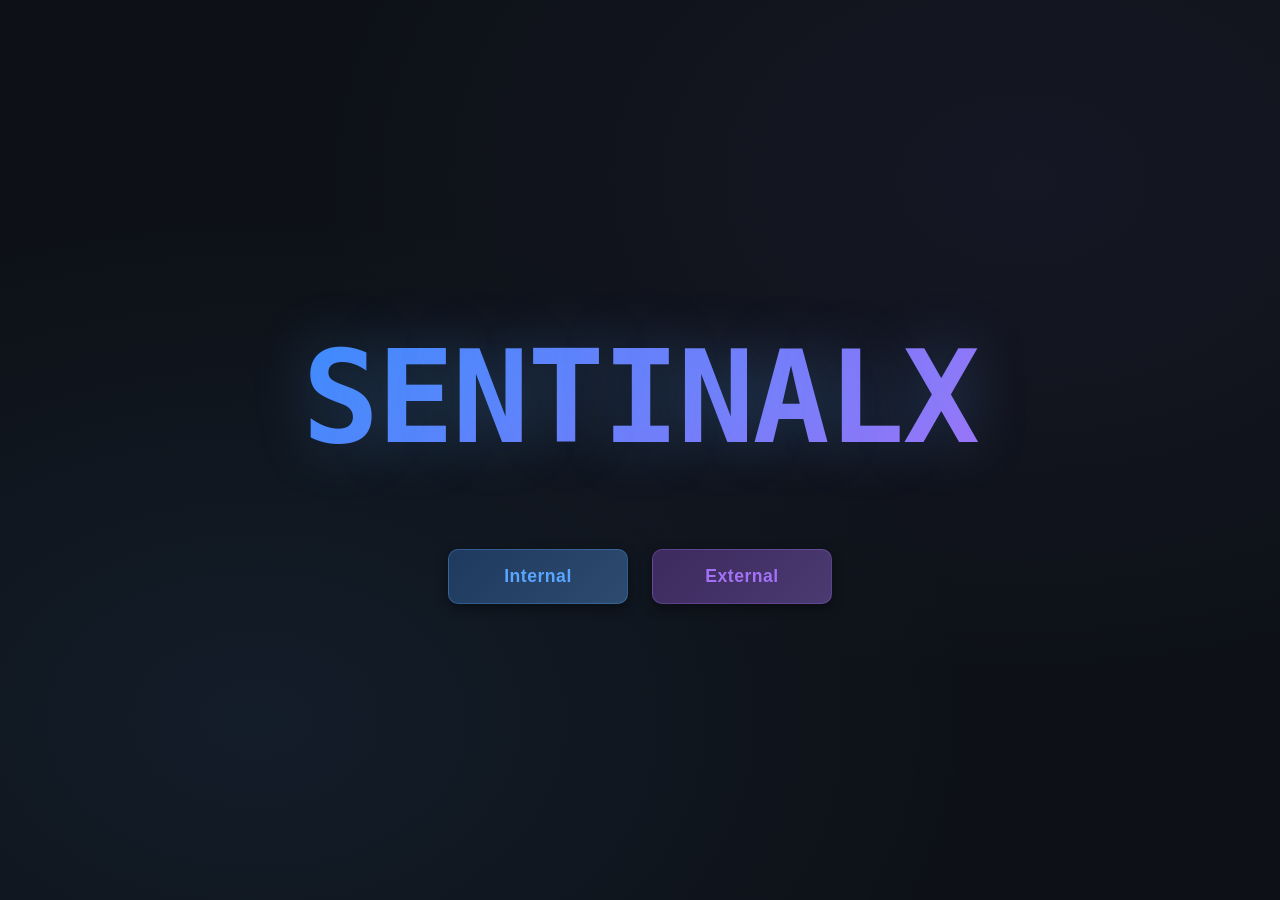
==== commit a300207a: "fix logs" ====
--- a/index.html
+++ b/index.html
@@ -5,26 +5,17 @@
     <meta name="viewport" content="width=device-width, initial-scale=1.0" />
     <title>SENTINALX - Network Security Scanner</title>
 
-    <link rel="preconnect" href="https://fonts.googleapis.com" />
-    <link rel="preconnect" href="https://fonts.gstatic.com" crossorigin />
-    <link
-      href="https://fonts.googleapis.com/css2?family=JetBrains+Mono:wght@400;500;600;700&display=swap"
-      rel="stylesheet"
-    />
-
     <link rel="stylesheet" href="/src/styles.css" />
-
-    <script src="script.js" defer></script>
+    <script type="module" src="/script.js" defer></script>
   </head>
 
   <body class="sx-body">
     <div class="sx-index-container">
       <h1 class="sx-title">SENTINALX</h1>
       <div class="sx-button-group">
-        <button class="sx-btn sx-btn-internal" onclick="internal()">Internal</button>
-        <button class="sx-btn sx-btn-external">External</button>
+        <button class="sx-btn sx-btn-internal" id="internal-btn">Internal</button>
+        <button class="sx-btn sx-btn-external" id="external-btn">External</button>
       </div>
     </div>
   </body>
 </html>
-
--- a/src/styles.css
+++ b/src/styles.css
@@ -5,7 +5,61 @@
    - Soft accent colors for reduced eye strain
    - Fully responsive with smooth animations
 ============================================================================= */
-
+.sx-textarea {
+  width: 100%;
+  background: #0d1117;
+  border: 1px solid #30363d;
+  color: #c9d1d9;
+  padding: 8px;
+  border-radius: 6px;
+  font-family: "JetBrains Mono", monospace;
+  resize: vertical;
+}
+
+.sx-input-full {
+  grid-column: span 2;
+}
+
+.sx-logs-panel {
+  background: rgba(10, 14, 23, 0.9);
+  border: 1px solid rgba(255,255,255,0.08);
+  border-radius: 12px;
+  padding: 12px;
+  min-height: 320px;
+  max-height: 70vh;
+  overflow-y: auto;
+  font-family: "JetBrains Mono", monospace;
+  font-size: 13px;
+  line-height: 1.5;
+  white-space: pre-wrap;
+  word-break: break-word;
+}
+
+.sx-log-line {
+  padding: 6px 8px;
+  border-bottom: 1px solid rgba(255,255,255,0.05);
+}
+
+.sx-log-line:last-child {
+  border-bottom: none;
+}
+
+.sx-log-time {
+  color: #8b949e;
+  margin-right: 8px;
+}
+
+.sx-log-type {
+  display: inline-block;
+  min-width: 52px;
+  font-weight: 700;
+  margin-right: 8px;
+}
+
+.sx-log-type.info { color: #7ee787; }
+.sx-log-type.warn { color: #f2cc60; }
+.sx-log-type.error { color: #ff7b72; }
+.sx-log-type.debug { color: #79c0ff; }
 :root {
   /* === Peaceful Dark Theme Colors === */
   --bg-body:      #0d1117;
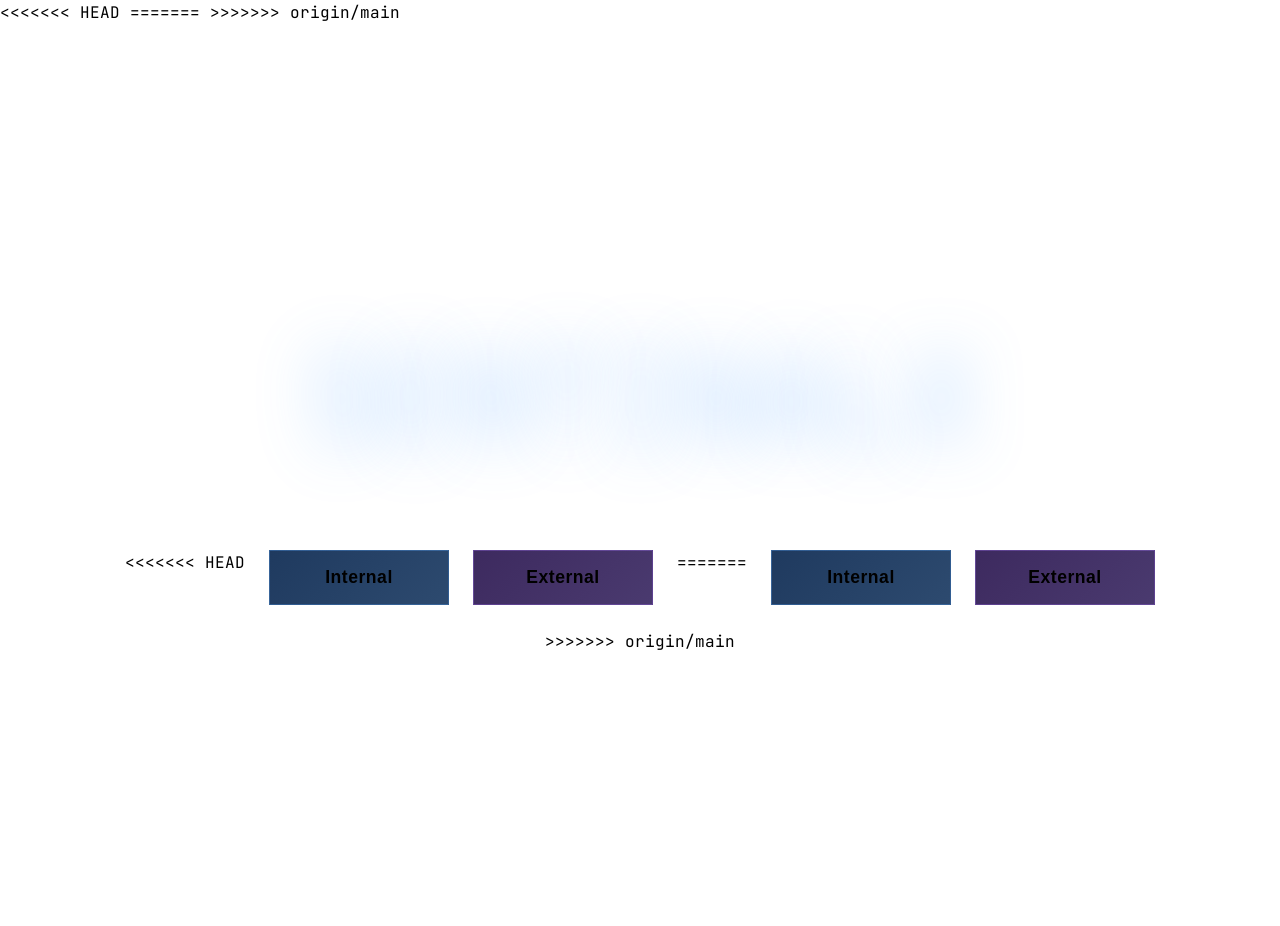
==== commit 5066356b: "Merge remote-tracking branch 'origin/main' ALL" ====
--- a/index.html
+++ b/index.html
@@ -5,17 +5,36 @@
     <meta name="viewport" content="width=device-width, initial-scale=1.0" />
     <title>SENTINALX - Network Security Scanner</title>
 
+<<<<<<< HEAD
     <link rel="stylesheet" href="/src/styles.css" />
     <script type="module" src="/script.js" defer></script>
+=======
+    <link rel="preconnect" href="https://fonts.googleapis.com" />
+    <link rel="preconnect" href="https://fonts.gstatic.com" crossorigin />
+    <link
+      href="https://fonts.googleapis.com/css2?family=JetBrains+Mono:wght@400;500;600;700&display=swap"
+      rel="stylesheet"
+    />
+
+    <link rel="stylesheet" href="/src/styles.css" />
+
+    <script src="script.js" defer></script>
+>>>>>>> origin/main
   </head>
 
   <body class="sx-body">
     <div class="sx-index-container">
       <h1 class="sx-title">SENTINALX</h1>
       <div class="sx-button-group">
+<<<<<<< HEAD
         <button class="sx-btn sx-btn-internal" id="internal-btn">Internal</button>
         <button class="sx-btn sx-btn-external" id="external-btn">External</button>
+=======
+        <button class="sx-btn sx-btn-internal" onclick="internal()">Internal</button>
+        <button class="sx-btn sx-btn-external">External</button>
+>>>>>>> origin/main
       </div>
     </div>
   </body>
 </html>
+
--- a/src/styles.css
+++ b/src/styles.css
@@ -5,6 +5,7 @@
    - Soft accent colors for reduced eye strain
    - Fully responsive with smooth animations
 ============================================================================= */
+<<<<<<< HEAD
 .sx-textarea {
   width: 100%;
   background: #0d1117;
@@ -60,6 +61,9 @@
 .sx-log-type.warn { color: #f2cc60; }
 .sx-log-type.error { color: #ff7b72; }
 .sx-log-type.debug { color: #79c0ff; }
+=======
+
+>>>>>>> origin/main
 :root {
   /* === Peaceful Dark Theme Colors === */
   --bg-body:      #0d1117;
--- a/src/styles.css
+++ b/src/styles.css
@@ -5,6 +5,7 @@
    - Soft accent colors for reduced eye strain
    - Fully responsive with smooth animations
 ============================================================================= */
+<<<<<<< HEAD
 .sx-textarea {
   width: 100%;
   background: #0d1117;
@@ -60,6 +61,9 @@
 .sx-log-type.warn { color: #f2cc60; }
 .sx-log-type.error { color: #ff7b72; }
 .sx-log-type.debug { color: #79c0ff; }
+=======
+
+>>>>>>> origin/main
 :root {
   /* === Peaceful Dark Theme Colors === */
   --bg-body:      #0d1117;
